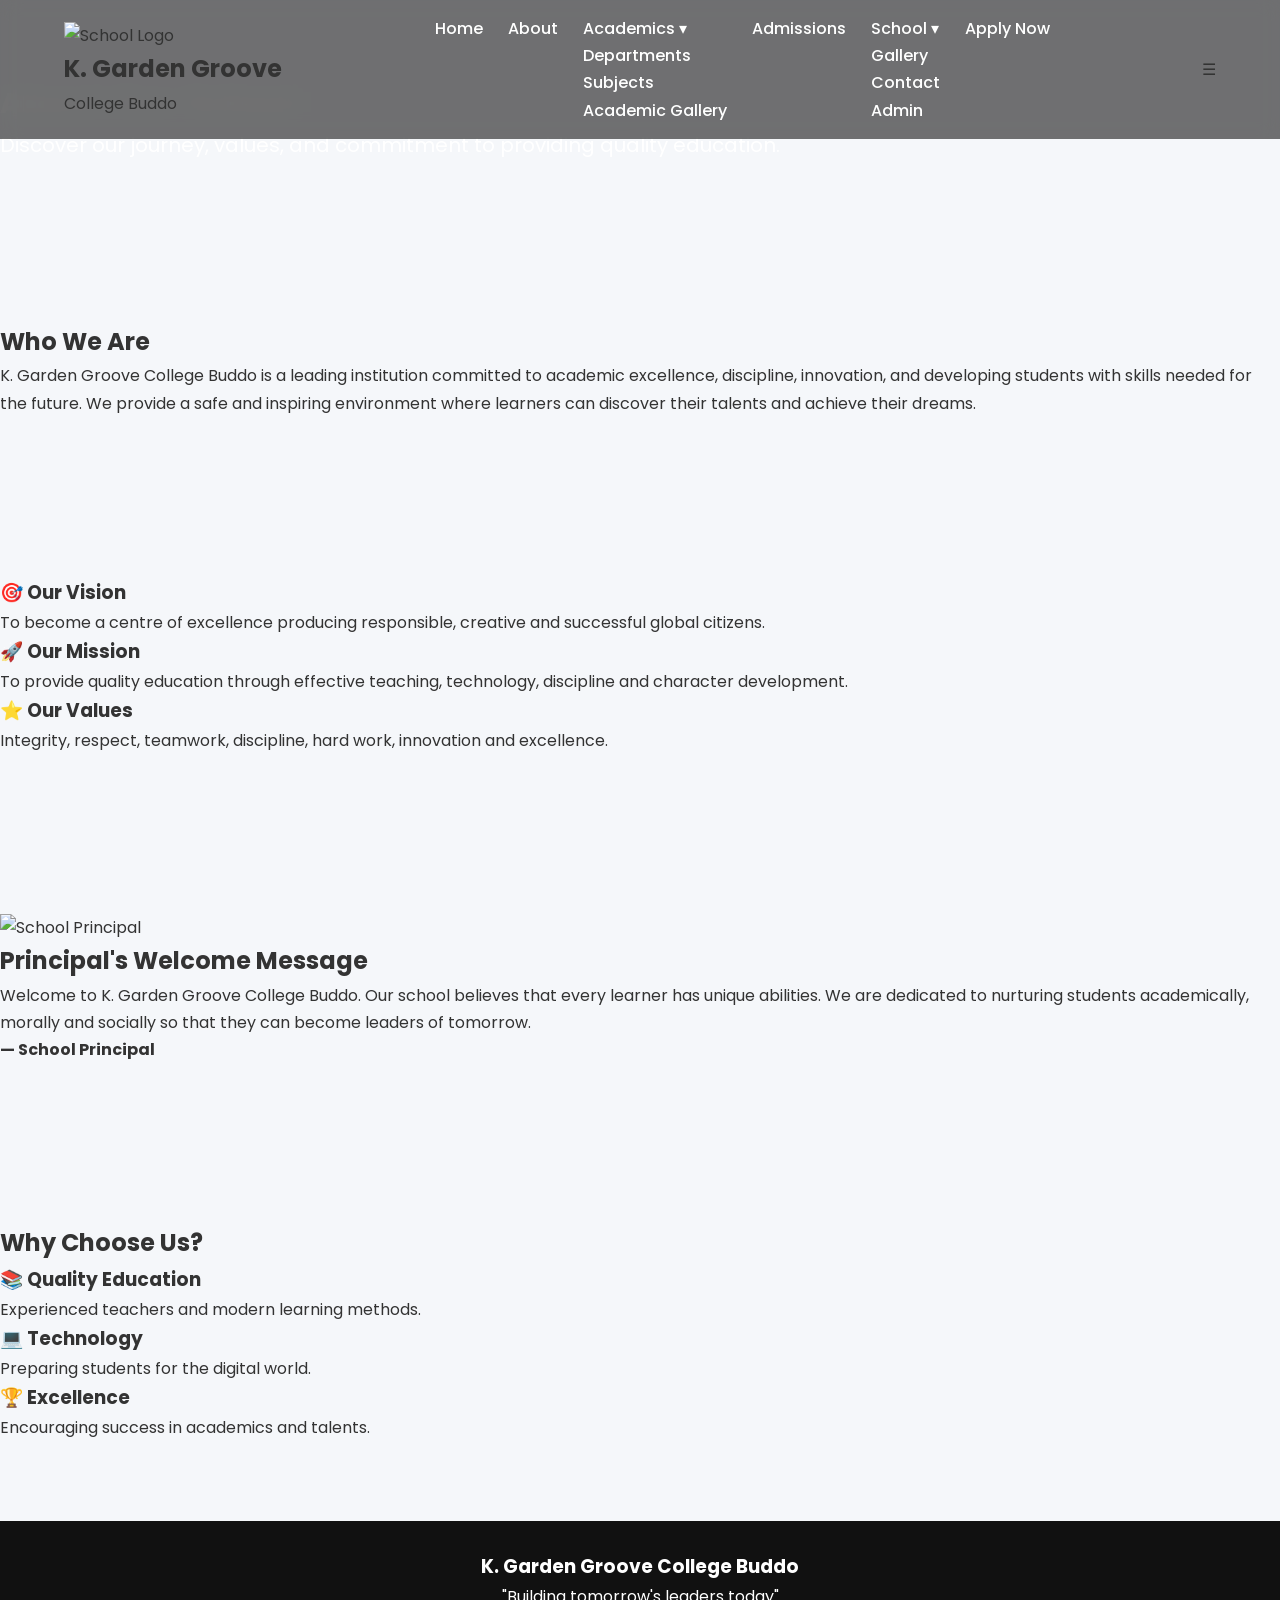
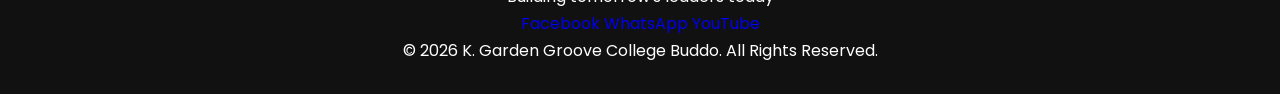
==== about.html @ b130f667 "Add files via upload" ====
<!DOCTYPE html>
<html lang="en">
<head>
<meta charset="UTF-8">
<meta name="viewport" content="width=device-width, initial-scale=1.0">

<title>About Us | K. Garden Groove College Buddo</title>

<link rel="stylesheet" href="style.css">

<link href="https://fonts.googleapis.com/css2?family=Poppins:wght@300;400;500;600;700&display=swap" rel="stylesheet">

</head>

<body>

<!-- MODERN NAVIGATION -->

<header class="header">

<nav class="navbar">


<!-- LOGO -->

<div class="brand">

<img src="images/logo.png" alt="School Logo">

<div>
<h2>K. Garden Groove</h2>
<span>College Buddo</span>
</div>

</div>





<!-- MENU -->

<ul class="nav-links" id="navLinks">


<li>
<a href="index.html">
Home
</a>
</li>


<li>
<a href="about.html">
About
</a>
</li>



<li class="dropdown">

<a href="#">
Academics ▾
</a>


<ul class="dropdown-menu">

<li>
<a href="academics.html">
Departments
</a>
</li>


<li>
<a href="academics.html">
Subjects
</a>
</li>


<li>
<a href="gallery.html">
Academic Gallery
</a>
</li>


</ul>


</li>





<li>
<a href="admissions.html">
Admissions
</a>
</li>




<li class="dropdown">


<a href="#">
School ▾
</a>


<ul class="dropdown-menu">


<li>
<a href="gallery.html">
Gallery
</a>
</li>


<li>
<a href="contact.html">
Contact
</a>
</li>


<li>
<a href="admin-login.html">
Admin
</a>
</li>


</ul>


</li>



<li>

<a 
href="contact.html"
class="apply-btn">

Apply Now

</a>

</li>


</ul>





<!-- MOBILE BUTTON -->

<div class="menu-toggle" id="menuToggle">

☰

</div>



</nav>


</header></header>


<!-- HERO SECTION -->

<section class="about-hero">

<div class="hero-content">

<h1>About Our School</h1>

<p>
Discover our journey, values, and commitment to providing quality education.
</p>

</div>

</section>



<!-- SCHOOL INTRODUCTION -->

<section class="about-section">

<h2>Who We Are</h2>

<p>
K. Garden Groove College Buddo is a leading institution committed to academic excellence,
discipline, innovation, and developing students with skills needed for the future.
We provide a safe and inspiring environment where learners can discover their talents
and achieve their dreams.
</p>

</section>



<!-- VISION MISSION VALUES -->

<section class="cards-container">


<div class="info-card">

<h3>🎯 Our Vision</h3>

<p>
To become a centre of excellence producing responsible,
creative and successful global citizens.
</p>

</div>



<div class="info-card">

<h3>🚀 Our Mission</h3>

<p>
To provide quality education through effective teaching,
technology, discipline and character development.
</p>

</div>



<div class="info-card">

<h3>⭐ Our Values</h3>

<p>
Integrity, respect, teamwork, discipline, hard work,
innovation and excellence.
</p>

</div>


</section>




<!-- PRINCIPAL MESSAGE -->

<section class="principal">

<div class="principal-image">

<img src="images/principal.jpg" alt="School Principal">

</div>


<div class="principal-text">

<h2>Principal's Welcome Message</h2>


<p>
Welcome to K. Garden Groove College Buddo. 
Our school believes that every learner has unique abilities.
We are dedicated to nurturing students academically,
morally and socially so that they can become leaders of tomorrow.
</p>


<h4>
— School Principal
</h4>


</div>


</section>




<!-- WHY CHOOSE US -->

<section class="why-us">

<h2>Why Choose Us?</h2>


<div class="features">


<div>
<h3>📚 Quality Education</h3>
<p>Experienced teachers and modern learning methods.</p>
</div>


<div>
<h3>💻 Technology</h3>
<p>Preparing students for the digital world.</p>
</div>


<div>
<h3>🏆 Excellence</h3>
<p>Encouraging success in academics and talents.</p>
</div>


</div>

</section>



<!-- FOOTER -->

<footer>

<h3>K. Garden Groove College Buddo</h3>

<p>
"Building tomorrow's leaders today"
</p>


<div class="social">

<a href="#">Facebook</a>
<a href="#">WhatsApp</a>
<a href="#">YouTube</a>

</div>


<p>
© 2026 K. Garden Groove College Buddo. All Rights Reserved.
</p>


</footer>




<script>

const menuBtn=document.getElementById("menuBtn");

const nav=document.querySelector(".nav-links");


menuBtn.onclick=function(){

nav.classList.toggle("show");

}

</script>


</body>
</html>
---- style.css ----
/*==========================
    GOOGLE FONT
==========================*/
@import url('https://fonts.googleapis.com/css2?family=Poppins:wght@300;400;500;600;700;800&display=swap');

/*==========================
    RESET
==========================*/
*{
    margin:0;
    padding:0;
    box-sizing:border-box;
    font-family:'Poppins',sans-serif;
    scroll-behavior:smooth;
}

body{
    background:#f5f7fa;
    color:#333;
    line-height:1.7;
}

img{
    width:100%;
    display:block;
}

a{
    text-decoration:none;
}

ul{
    list-style:none;
}

.container{
    width:90%;
    max-width:1200px;
    margin:auto;
}

section{
    padding:80px 0;
}

.section-title{
    text-align:center;
    color:#0B7A3D;
    font-size:2.3rem;
    margin-bottom:50px;
}

/*==========================
    HEADER
==========================*/

header{
    position:fixed;
    width:100%;
    top:0;
    left:0;
    z-index:1000;
    background:rgba(0,0,0,.55);
    backdrop-filter:blur(10px);
}

.navbar{
    display:flex;
    justify-content:space-between;
    align-items:center;
    padding:15px 5%;
}

.logo{
    display:flex;
    align-items:center;
    gap:12px;
}

.logo img{
    width:60px;
    height:60px;
    border-radius:50%;
    object-fit:cover;
}

.logo h2{
    color:#fff;
    font-size:20px;
}

.nav-links{
    display:flex;
    gap:25px;
}

.nav-links a{
    color:#fff;
    font-weight:500;
    transition:.3s;
}

.nav-links a:hover{
    color:#F4C430;
}

.menu-btn{
    display:none;
    color:#fff;
    font-size:28px;
    cursor:pointer;
}

/*==========================
    HERO
==========================*/

.hero{
    height:100vh;
    background:url("../images/hero.jpg") center/cover;
    position:relative;
    display:flex;
    justify-content:center;
    align-items:center;
    text-align:center;
}

.overlay{
    position:absolute;
    inset:0;
    background:rgba(0,0,0,.55);
}

.hero-content{
    position:relative;
    color:#fff;
    z-index:5;
    animation:fadeUp 1s ease;
}

.hero-content h1{
    font-size:28px;
    letter-spacing:3px;
}

.hero-content h2{
    font-size:60px;
    margin:15px 0;
}

.hero-content p{
    font-size:20px;
}

.motto{
    color:#F4C430;
    font-weight:600;
    margin:15px 0 35px;
}

.btn{
    display:inline-block;
    background:#0B7A3D;
    color:#fff;
    padding:14px 35px;
    border-radius:40px;
    transition:.4s;
}

.btn:hover{
    background:#F4C430;
    color:#000;
    transform:translateY(-5px);
}

/*==========================
    ABOUT
==========================*/

.about-content{
    display:grid;
    grid-template-columns:1fr 1fr;
    gap:50px;
    align-items:center;
}

.about-image img{
    border-radius:15px;
    box-shadow:0 15px 35px rgba(0,0,0,.2);
}

.about-text h3{
    color:#0B7A3D;
    font-size:32px;
    margin-bottom:20px;
}

.about-text p{
    margin-bottom:20px;
}

/*==========================
    WHY US
==========================*/

.cards{
    display:grid;
    grid-template-columns:repeat(auto-fit,minmax(250px,1fr));
    gap:30px;
}

.card{
    background:#fff;
    text-align:center;
    padding:35px;
    border-radius:15px;
    transition:.4s;
    box-shadow:0 8px 20px rgba(0,0,0,.08);
}

.card:hover{
    transform:translateY(-10px);
}

.card i{
    font-size:45px;
    color:#0B7A3D;
    margin-bottom:20px;
}

.card h3{
    margin-bottom:15px;
}

/*==========================
    STATS
==========================*/

.stats{
    background:#0B7A3D;
}

.stats .container{
    display:grid;
    grid-template-columns:repeat(auto-fit,minmax(180px,1fr));
    gap:20px;
    text-align:center;
}

.stat{
    color:#fff;
}

.counter{
    font-size:50px;
    color:#F4C430;
}

/*==========================
    FACILITIES
==========================*/

.facility-grid{
    display:grid;
    grid-template-columns:repeat(auto-fit,minmax(220px,1fr));
    gap:25px;
}

.facility{
    background:#fff;
    padding:30px;
    text-align:center;
    border-radius:15px;
    box-shadow:0 8px 20px rgba(0,0,0,.08);
    transition:.4s;
}

.facility:hover{
    transform:scale(1.05);
}

.facility i{
    font-size:40px;
    color:#0B7A3D;
    margin-bottom:15px;
}

/*==========================
    GALLERY
==========================*/

.gallery-grid{
    display:grid;
    grid-template-columns:repeat(auto-fit,minmax(280px,1fr));
    gap:20px;
}

.gallery-grid img{
    height:260px;
    object-fit:cover;
    border-radius:15px;
    transition:.4s;
    cursor:pointer;
}

.gallery-grid img:hover{
    transform:scale(1.05);
}

/*==========================
    NEWS
==========================*/

.news-container{
    display:grid;
    grid-template-columns:repeat(auto-fit,minmax(280px,1fr));
    gap:25px;
}

.news-card{
    background:#fff;
    padding:30px;
    border-radius:15px;
    box-shadow:0 8px 20px rgba(0,0,0,.08);
}

.news-card h3{
    color:#0B7A3D;
    margin-bottom:15px;
}

/*==========================
    CONTACT
==========================*/

.contact{
    background:#0B7A3D;
    color:#fff;
    text-align:center;
}

.contact h2{
    color:#F4C430;
    margin-bottom:25px;
}

.contact p{
    margin:8px 0;
}

/*==========================
    FOOTER
==========================*/

footer{
    background:#111;
    color:#fff;
    text-align:center;
    padding:30px 20px;
}

/*==========================
    ANIMATIONS
==========================*/

@keyframes fadeUp{

    from{
        opacity:0;
        transform:translateY(50px);
    }

    to{
        opacity:1;
        transform:translateY(0);
    }

}

/*==========================
    RESPONSIVE
==========================*/

@media(max-width:992px){

.hero-content h2{
    font-size:42px;
}

.about-content{
    grid-template-columns:1fr;
}

}

@media(max-width:768px){

.nav-links{
    position:fixed;
    top:90px;
    right:-100%;
    width:270px;
    height:100vh;
    background:#0B7A3D;
    flex-direction:column;
    padding:40px;
    transition:.4s;
}

.nav-links.active{
    right:0;
}

.menu-btn{
    display:block;
}

.hero-content h2{
    font-size:32px;
}

.hero-content p{
    font-size:17px;
}

.logo h2{
    display:none;
}

.section-title{
    font-size:1.8rem;
}

}
/* NEWS TICKER */


.news-bar{

display:flex;

align-items:center;

gap:15px;

background:#003b7a;

color:white;

padding:10px;

font-weight:500;

}


.news-bar span{

background:#ffcc00;

color:black;

padding:8px 15px;

border-radius:20px;

}



.announcement-card{

background:white;

padding:20px;

margin:15px 0;

border-radius:15px;

box-shadow:0 5px 15px #ddd;

}


.announcement-card button{

background:red;

padding:8px 15px;

}
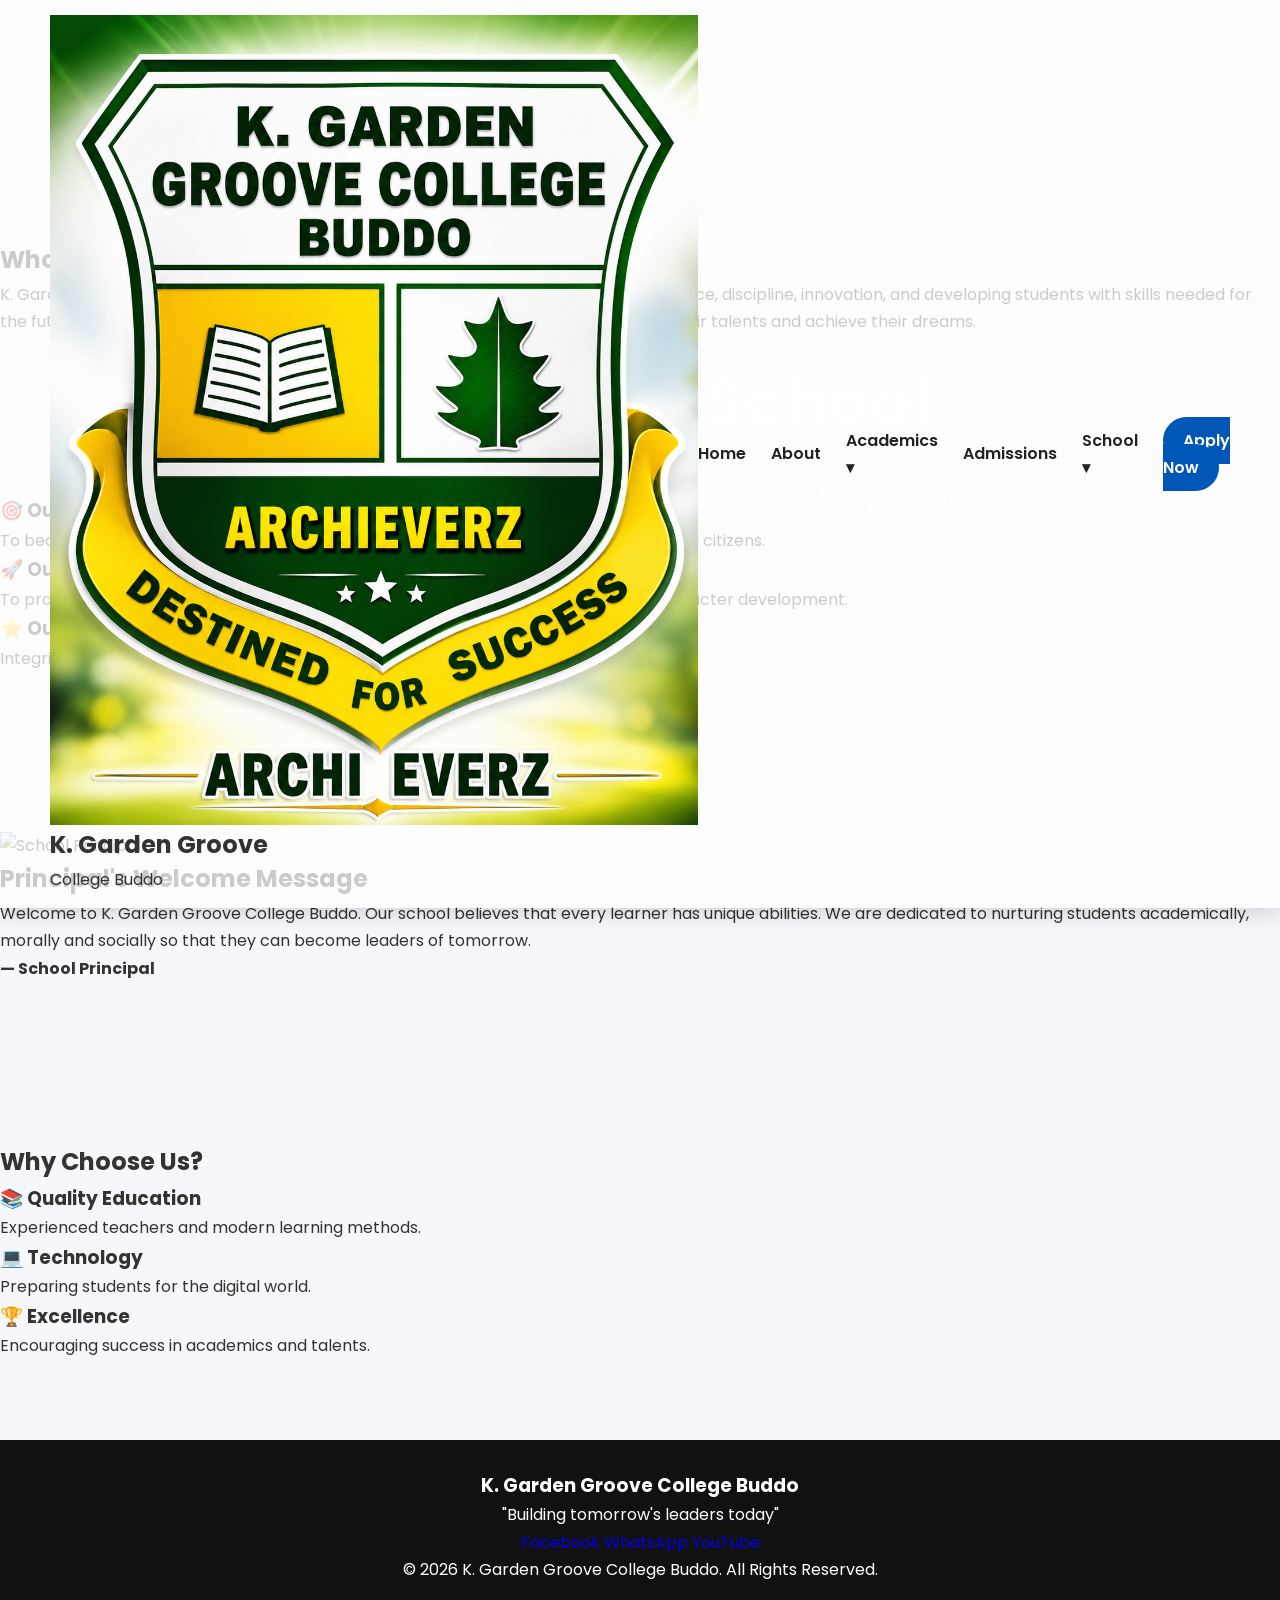
==== commit f21aa6fc: "Update about.html" ====
--- a/about.html
+++ b/about.html
@@ -25,7 +25,7 @@
 
 <div class="brand">
 
-<img src="images/logo.png" alt="School Logo">
+<img src="Badge.jpg" alt="School Logo">
 
 <div>
 <h2>K. Garden Groove</h2>
@@ -381,4 +381,4 @@
 
 
 </body>
-</html>+</html>
--- a/style.css
+++ b/style.css
@@ -64,94 +64,624 @@
     backdrop-filter:blur(10px);
 }
 
+/* NAVBAR */
+
 .navbar{
-    display:flex;
-    justify-content:space-between;
-    align-items:center;
-    padding:15px 5%;
-}
+
+position:fixed;
+top:0;
+left:0;
+width:100%;
+
+display:flex;
+justify-content:space-between;
+align-items:center;
+
+padding:15px 50px;
+
+background:rgba(255,255,255,0.75);
+
+backdrop-filter:blur(15px);
+
+z-index:1000;
+
+box-shadow:0 5px 20px rgba(0,0,0,0.15);
+
+}
+
+
+
+/* LOGO */
+
 
 .logo{
-    display:flex;
-    align-items:center;
-    gap:12px;
-}
+
+display:flex;
+align-items:center;
+gap:12px;
+
+}
+
 
 .logo img{
-    width:60px;
-    height:60px;
-    border-radius:50%;
-    object-fit:cover;
-}
-
-.logo h2{
-    color:#fff;
-    font-size:20px;
-}
+
+width:55px;
+height:55px;
+
+border-radius:50%;
+
+}
+
+
+
+.logo span{
+
+font-size:20px;
+font-weight:800;
+
+color:#004aad;
+
+}
+
+
+
+/* MENU */
+
 
 .nav-links{
-    display:flex;
-    gap:25px;
-}
+
+display:flex;
+
+align-items:center;
+
+gap:25px;
+
+list-style:none;
+
+}
+
+
+
+.nav-links li{
+
+position:relative;
+
+}
+
+
 
 .nav-links a{
-    color:#fff;
-    font-weight:500;
-    transition:.3s;
-}
+
+text-decoration:none;
+
+color:#222;
+
+font-weight:600;
+
+transition:.3s;
+
+}
+
+
 
 .nav-links a:hover{
-    color:#F4C430;
-}
-
-.menu-btn{
-    display:none;
-    color:#fff;
-    font-size:28px;
-    cursor:pointer;
-}
-
+
+color:#004aad;
+
+}
+
+
+
+/* DROPDOWN */
+
+
+.dropdown-menu{
+
+position:absolute;
+
+top:35px;
+
+left:0;
+
+width:210px;
+
+background:white;
+
+border-radius:12px;
+
+padding:15px 0;
+
+list-style:none;
+
+
+opacity:0;
+
+visibility:hidden;
+
+transform:translateY(20px);
+
+transition:.4s;
+
+
+box-shadow:0 15px 30px rgba(0,0,0,.15);
+
+}
+
+
+
+.dropdown-menu li{
+
+padding:10px 20px;
+
+}
+
+
+
+.dropdown:hover .dropdown-menu{
+
+opacity:1;
+
+visibility:visible;
+
+transform:translateY(0);
+
+}
+
+
+
+
+/* APPLY BUTTON */
+
+
+.apply-btn{
+
+background:#004aad;
+
+color:white !important;
+
+padding:12px 25px;
+
+border-radius:30px;
+
+transition:.3s;
+
+}
+
+
+
+.apply-btn:hover{
+
+background:#002b6b;
+
+transform:translateY(-3px);
+
+}
+
+
+
+/* MOBILE MENU */
+
+
+.menu-toggle{
+
+display:none;
+
+cursor:pointer;
+
+}
+
+
+
+.menu-toggle i{
+
+display:block;
+
+width:30px;
+
+height:3px;
+
+background:#004aad;
+
+margin:6px;
+
+}
+
+
+
+
+@media(max-width:900px){
+
+
+.menu-toggle{
+
+display:block;
+
+}
+
+
+
+.nav-links{
+
+position:absolute;
+
+top:80px;
+
+left:0;
+
+width:100%;
+
+background:white;
+
+display:none;
+
+flex-direction:column;
+
+padding:30px;
+
+}
+
+
+
+.nav-links.active{
+
+display:flex;
+
+}
+
+
+
+.dropdown-menu{
+
+position:static;
+
+opacity:1;
+
+visibility:visible;
+
+transform:none;
+
+display:none;
+
+}
+
+
+
+.dropdown:hover .dropdown-menu{
+
+display:block;
+
+}
+
+
+}
+
+
+/* APPLY BUTTON */
+
+.apply-btn{
+
+background:#0057b7;
+color:white !important;
+
+padding:12px 20px !important;
+
+border-radius:30px;
+
+}
+
+
+.apply-btn:hover{
+
+background:#003d80;
+
+}
+
+
+
+/* MOBILE BUTTON */
+
+.menu-toggle{
+
+display:none;
+
+font-size:28px;
+
+cursor:pointer;
+
+}
+
+
+
+
+@media(max-width:768px){
+
+
+.menu-toggle{
+
+display:block;
+
+}
+
+
+.nav-links{
+
+position:absolute;
+
+top:70px;
+left:0;
+
+width:100%;
+
+background:white;
+
+flex-direction:column;
+
+display:none;
+
+padding:20px;
+
+}
+
+
+
+.nav-links.active{
+
+display:flex;
+
+}
+
+
+.dropdown-menu{
+
+position:static;
+
+box-shadow:none;
+
+}
+
+
+}
 /*==========================
     HERO
 ==========================*/
 
+/* HERO */
+
 .hero{
-    height:100vh;
-    background:url("../images/hero.jpg") center/cover;
-    position:relative;
-    display:flex;
-    justify-content:center;
-    align-items:center;
-    text-align:center;
-}
-
-.overlay{
-    position:absolute;
-    inset:0;
-    background:rgba(0,0,0,.55);
-}
+
+position:relative;
+
+width:100%;
+
+height:100vh;
+
+overflow:hidden;
+
+}
+
+
+
+.slide{
+
+position:absolute;
+
+width:100%;
+
+height:100%;
+
+opacity:0;
+
+transition:opacity 1.5s ease;
+
+}
+
+
+
+.slide.active{
+
+opacity:1;
+
+z-index:1;
+
+}
+
+
+
+.slide img{
+
+width:100%;
+
+height:100%;
+
+object-fit:cover;
+
+animation:zoom 10s linear infinite;
+
+}
+
+
+
+@keyframes zoom{
+
+0%{
+
+transform:scale(1);
+
+}
+
+100%{
+
+transform:scale(1.1);
+
+}
+
+}
+
+
+
+/* DARK OVERLAY */
+
+.hero-overlay{
+
+position:absolute;
+
+top:0;
+
+left:0;
+
+width:100%;
+
+height:100%;
+
+background:rgba(0,0,0,.45);
+
+z-index:2;
+
+}
+
+
+
+/* CONTENT */
 
 .hero-content{
-    position:relative;
-    color:#fff;
-    z-index:5;
-    animation:fadeUp 1s ease;
-}
+
+position:absolute;
+
+top:50%;
+
+left:50%;
+
+transform:translate(-50%,-50%);
+
+text-align:center;
+
+color:white;
+
+z-index:3;
+
+width:90%;
+
+}
+
+
 
 .hero-content h1{
-    font-size:28px;
-    letter-spacing:3px;
-}
-
-.hero-content h2{
-    font-size:60px;
-    margin:15px 0;
-}
+
+font-size:65px;
+
+margin-bottom:20px;
+
+animation:fadeDown 1s;
+
+}
+
+
 
 .hero-content p{
-    font-size:20px;
-}
-
+
+font-size:24px;
+
+margin-bottom:35px;
+
+animation:fadeUp 1.2s;
+
+}
+
+
+
+.hero-btn{
+
+display:inline-block;
+
+padding:15px 40px;
+
+background:#0d6efd;
+
+color:white;
+
+text-decoration:none;
+
+border-radius:40px;
+
+font-size:18px;
+
+font-weight:bold;
+
+transition:.3s;
+
+}
+
+
+
+.hero-btn:hover{
+
+background:#004aad;
+
+transform:translateY(-4px);
+
+}
+
+
+
+@keyframes fadeDown{
+
+from{
+
+opacity:0;
+
+transform:translate(-50%,-70%);
+
+}
+
+to{
+
+opacity:1;
+
+transform:translate(-50%,-50%);
+
+}
+
+}
+
+
+
+@keyframes fadeUp{
+
+from{
+
+opacity:0;
+
+transform:translate(-50%,-30%);
+
+}
+
+to{
+
+opacity:1;
+
+transform:translate(-50%,-50%);
+
+}
+
+}
+
+
+
+@media(max-width:768px){
+
+.hero-content h1{
+
+font-size:38px;
+
+}
+
+.hero-content p{
+
+font-size:18px;
+
+}
+
+}
 .motto{
     color:#F4C430;
     font-weight:600;
@@ -489,4 +1019,4 @@
 
 padding:8px 15px;
 
-}+}
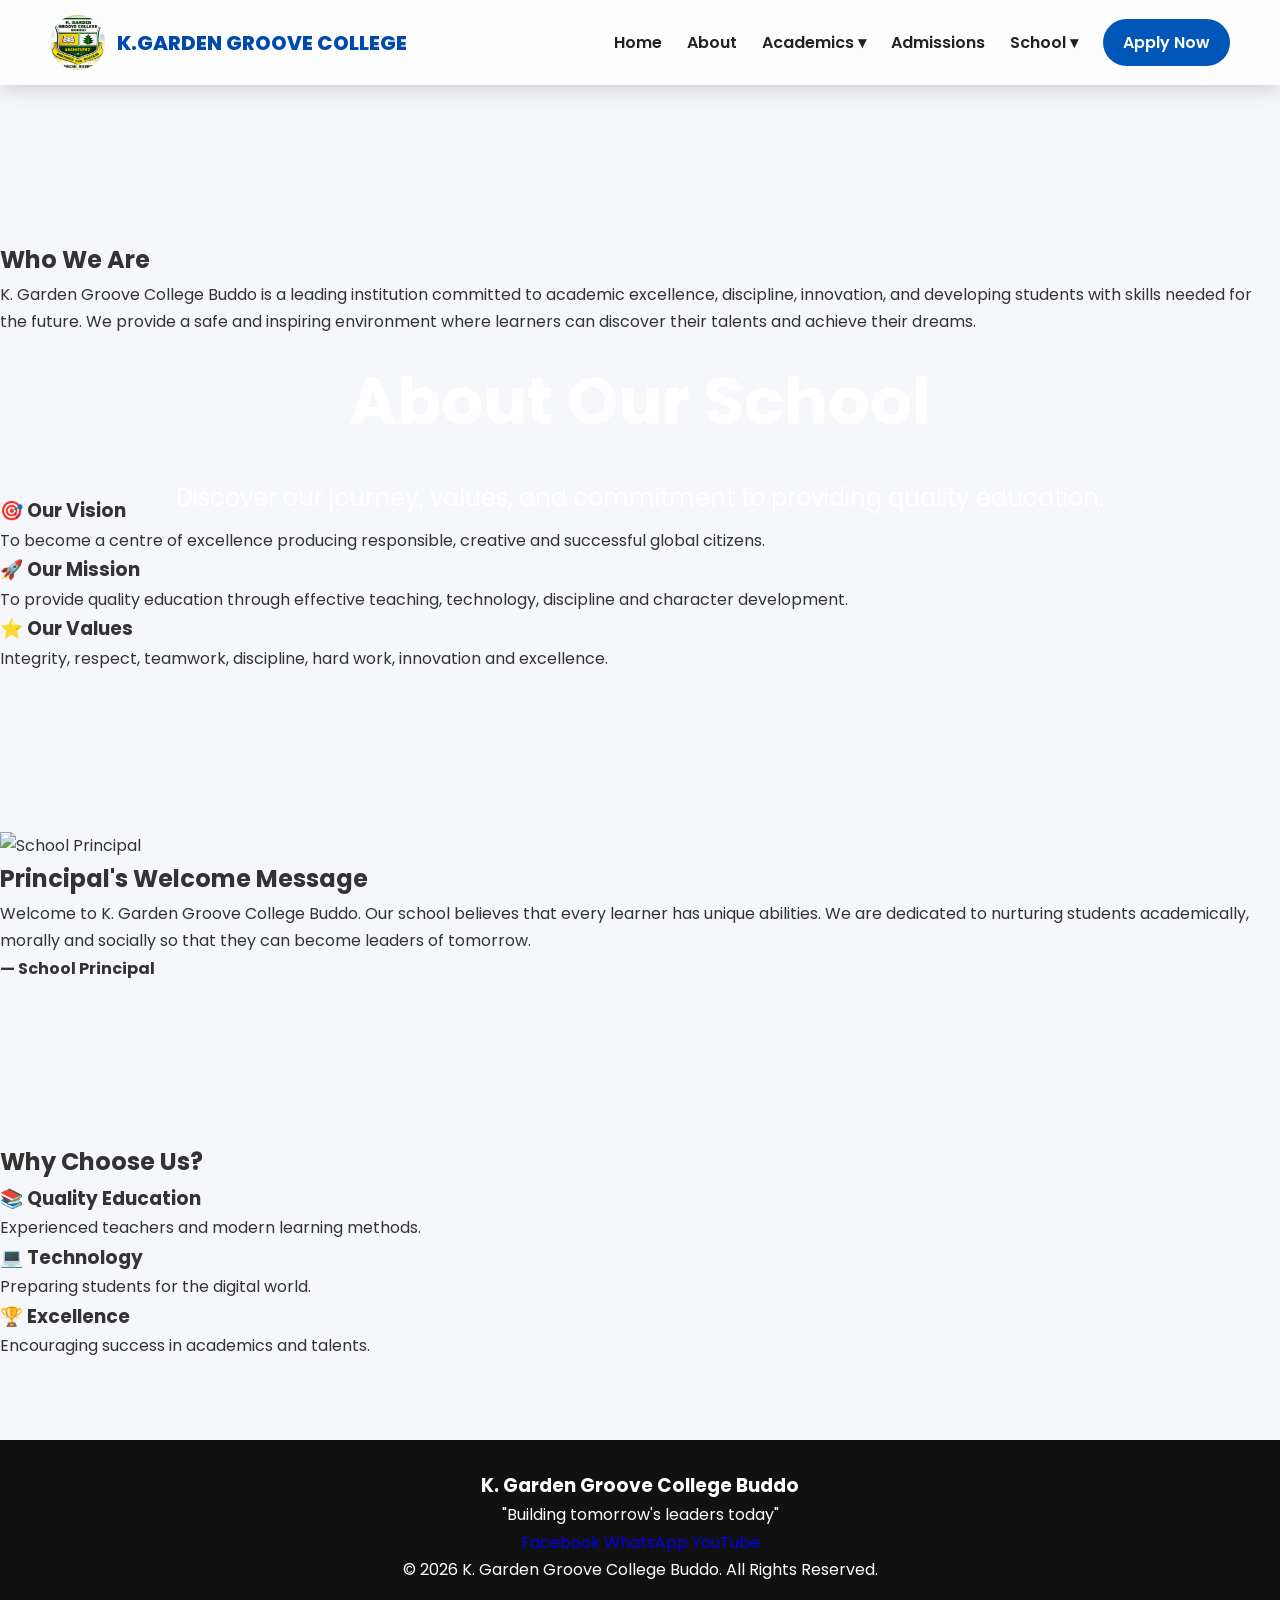
==== commit 475ac145: "Update about.html" ====
--- a/about.html
+++ b/about.html
@@ -20,165 +20,56 @@
 
 <nav class="navbar">
 
-
 <!-- LOGO -->
-
-<div class="brand">
-
-<img src="Badge.jpg" alt="School Logo">
-
-<div>
-<h2>K. Garden Groove</h2>
-<span>College Buddo</span>
-</div>
-
-</div>
-
-
-
-
+ <div class="logo">
+        <img src="Badge.jpg" alt="School Logo">
+        <span>K.GARDEN GROOVE COLLEGE</span>
+    </div>
+</div>
 
 <!-- MENU -->
-
 <ul class="nav-links" id="navLinks">
 
-
-<li>
-<a href="index.html">
-Home
-</a>
-</li>
-
-
-<li>
-<a href="about.html">
-About
-</a>
-</li>
-
-
-
-<li class="dropdown">
-
-<a href="#">
-Academics ▾
-</a>
-
-
-<ul class="dropdown-menu">
-
-<li>
-<a href="academics.html">
-Departments
-</a>
-</li>
-
-
-<li>
-<a href="academics.html">
-Subjects
-</a>
-</li>
-
-
-<li>
-<a href="gallery.html">
-Academic Gallery
-</a>
-</li>
-
+    <li><a href="index.html">Home</a></li>
+
+    <li><a href="about.html">About</a></li>
+
+    <li class="dropdown">
+        <a href="#">Academics ▾</a>
+
+        <ul class="dropdown-menu">
+            <li><a href="academics.html">Departments</a></li>
+            <li><a href="academics.html">Subjects</a></li>
+            <li><a href="gallery.html">Academic Gallery</a></li>
+        </ul>
+    </li>
+
+    <li><a href="admissions.html">Admissions</a></li>
+
+    <li class="dropdown">
+        <a href="#">School ▾</a>
+
+        <ul class="dropdown-menu">
+            <li><a href="gallery.html">Gallery</a></li>
+            <li><a href="contact.html">Contact</a></li>
+            <li><a href="admin-login.html">Admin</a></li>
+        </ul>
+    </li>
+
+    <li>
+        <a href="contact.html" class="apply-btn">Apply Now</a>
+    </li>
 
 </ul>
 
-
-</li>
-
-
-
-
-
-<li>
-<a href="admissions.html">
-Admissions
-</a>
-</li>
-
-
-
-
-<li class="dropdown">
-
-
-<a href="#">
-School ▾
-</a>
-
-
-<ul class="dropdown-menu">
-
-
-<li>
-<a href="gallery.html">
-Gallery
-</a>
-</li>
-
-
-<li>
-<a href="contact.html">
-Contact
-</a>
-</li>
-
-
-<li>
-<a href="admin-login.html">
-Admin
-</a>
-</li>
-
-
-</ul>
-
-
-</li>
-
-
-
-<li>
-
-<a 
-href="contact.html"
-class="apply-btn">
-
-Apply Now
-
-</a>
-
-</li>
-
-
-</ul>
-
-
-
-
-
 <!-- MOBILE BUTTON -->
-
 <div class="menu-toggle" id="menuToggle">
-
-☰
-
-</div>
-
-
+    ☰
+</div>
 
 </nav>
 
-
-</header></header>
-
+</header>
 
 <!-- HERO SECTION -->
 
@@ -195,8 +86,6 @@
 </div>
 
 </section>
-
-
 
 <!-- SCHOOL INTRODUCTION -->
 
@@ -213,92 +102,60 @@
 
 </section>
 
-
-
 <!-- VISION MISSION VALUES -->
 
 <section class="cards-container">
 
-
 <div class="info-card">
-
 <h3>🎯 Our Vision</h3>
-
 <p>
 To become a centre of excellence producing responsible,
 creative and successful global citizens.
 </p>
-
-</div>
-
-
+</div>
 
 <div class="info-card">
-
 <h3>🚀 Our Mission</h3>
-
 <p>
 To provide quality education through effective teaching,
 technology, discipline and character development.
 </p>
-
-</div>
-
-
+</div>
 
 <div class="info-card">
-
 <h3>⭐ Our Values</h3>
-
 <p>
 Integrity, respect, teamwork, discipline, hard work,
 innovation and excellence.
 </p>
-
-</div>
-
-
-</section>
-
-
-
+</div>
+
+</section>
 
 <!-- PRINCIPAL MESSAGE -->
 
 <section class="principal">
 
 <div class="principal-image">
-
 <img src="images/principal.jpg" alt="School Principal">
-
-</div>
-
+</div>
 
 <div class="principal-text">
 
 <h2>Principal's Welcome Message</h2>
 
-
-<p>
-Welcome to K. Garden Groove College Buddo. 
+<p>
+Welcome to K. Garden Groove College Buddo.
 Our school believes that every learner has unique abilities.
 We are dedicated to nurturing students academically,
 morally and socially so that they can become leaders of tomorrow.
 </p>
 
-
-<h4>
-— School Principal
-</h4>
-
-
-</div>
-
-
-</section>
-
-
-
+<h4>— School Principal</h4>
+
+</div>
+
+</section>
 
 <!-- WHY CHOOSE US -->
 
@@ -306,33 +163,26 @@
 
 <h2>Why Choose Us?</h2>
 
-
 <div class="features">
-
 
 <div>
 <h3>📚 Quality Education</h3>
 <p>Experienced teachers and modern learning methods.</p>
 </div>
 
-
 <div>
 <h3>💻 Technology</h3>
 <p>Preparing students for the digital world.</p>
 </div>
 
-
 <div>
 <h3>🏆 Excellence</h3>
 <p>Encouraging success in academics and talents.</p>
 </div>
 
-
-</div>
-
-</section>
-
-
+</div>
+
+</section>
 
 <!-- FOOTER -->
 
@@ -340,45 +190,28 @@
 
 <h3>K. Garden Groove College Buddo</h3>
 
-<p>
-"Building tomorrow's leaders today"
-</p>
-
+<p>"Building tomorrow's leaders today"</p>
 
 <div class="social">
-
 <a href="#">Facebook</a>
 <a href="#">WhatsApp</a>
 <a href="#">YouTube</a>
-
-</div>
-
-
-<p>
-© 2026 K. Garden Groove College Buddo. All Rights Reserved.
-</p>
-
+</div>
+
+<p>© 2026 K. Garden Groove College Buddo. All Rights Reserved.</p>
 
 </footer>
 
-
-
-
 <script>
-
-const menuBtn=document.getElementById("menuBtn");
-
-const nav=document.querySelector(".nav-links");
-
-
-menuBtn.onclick=function(){
-
-nav.classList.toggle("show");
-
+const menuBtn = document.getElementById("menuToggle");
+const nav = document.getElementById("navLinks");
+
+if (menuBtn && nav) {
+    menuBtn.addEventListener("click", function () {
+        nav.classList.toggle("show");
+    });
 }
-
 </script>
-
 
 </body>
 </html>
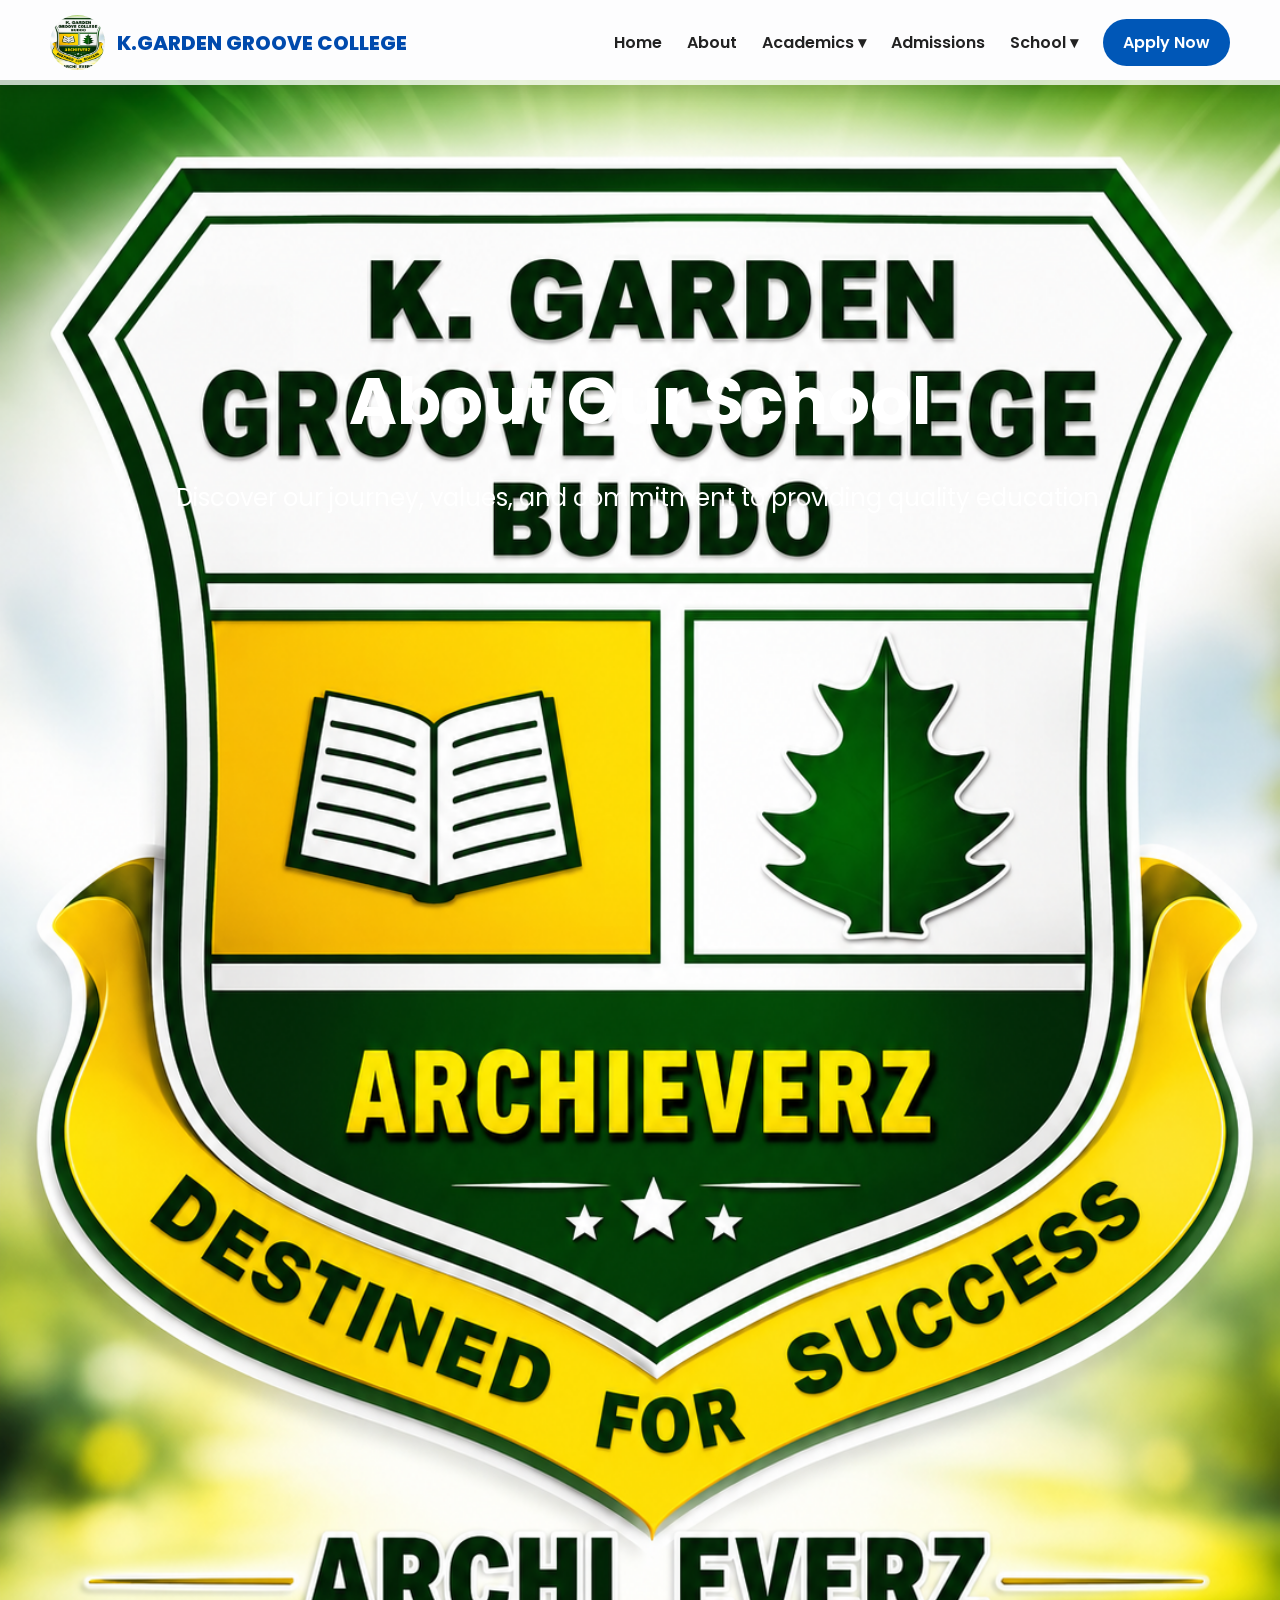
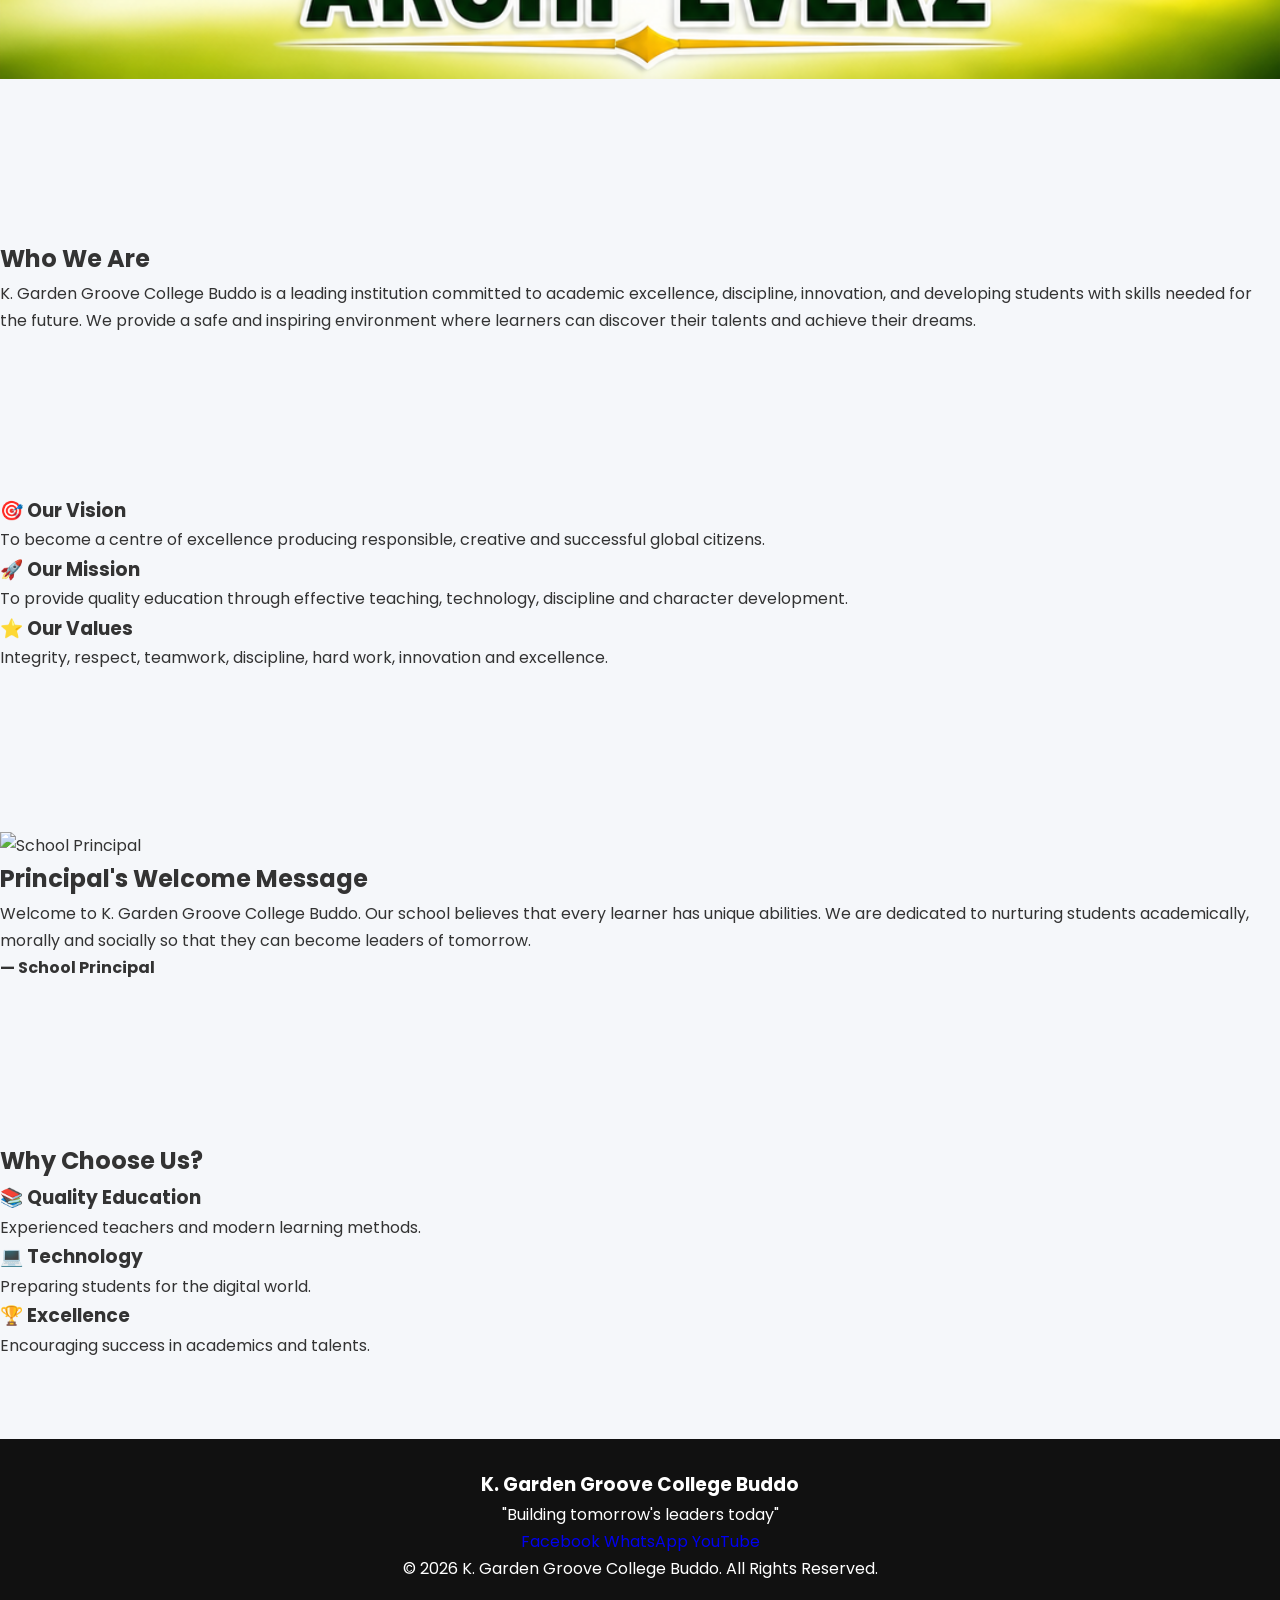
==== commit 33a9d09d: "Update about.html" ====
--- a/about.html
+++ b/about.html
@@ -74,7 +74,7 @@
 <!-- HERO SECTION -->
 
 <section class="about-hero">
-
+    <img src="Badge.jpg" class="hero-image">
 <div class="hero-content">
 
 <h1>About Our School</h1>
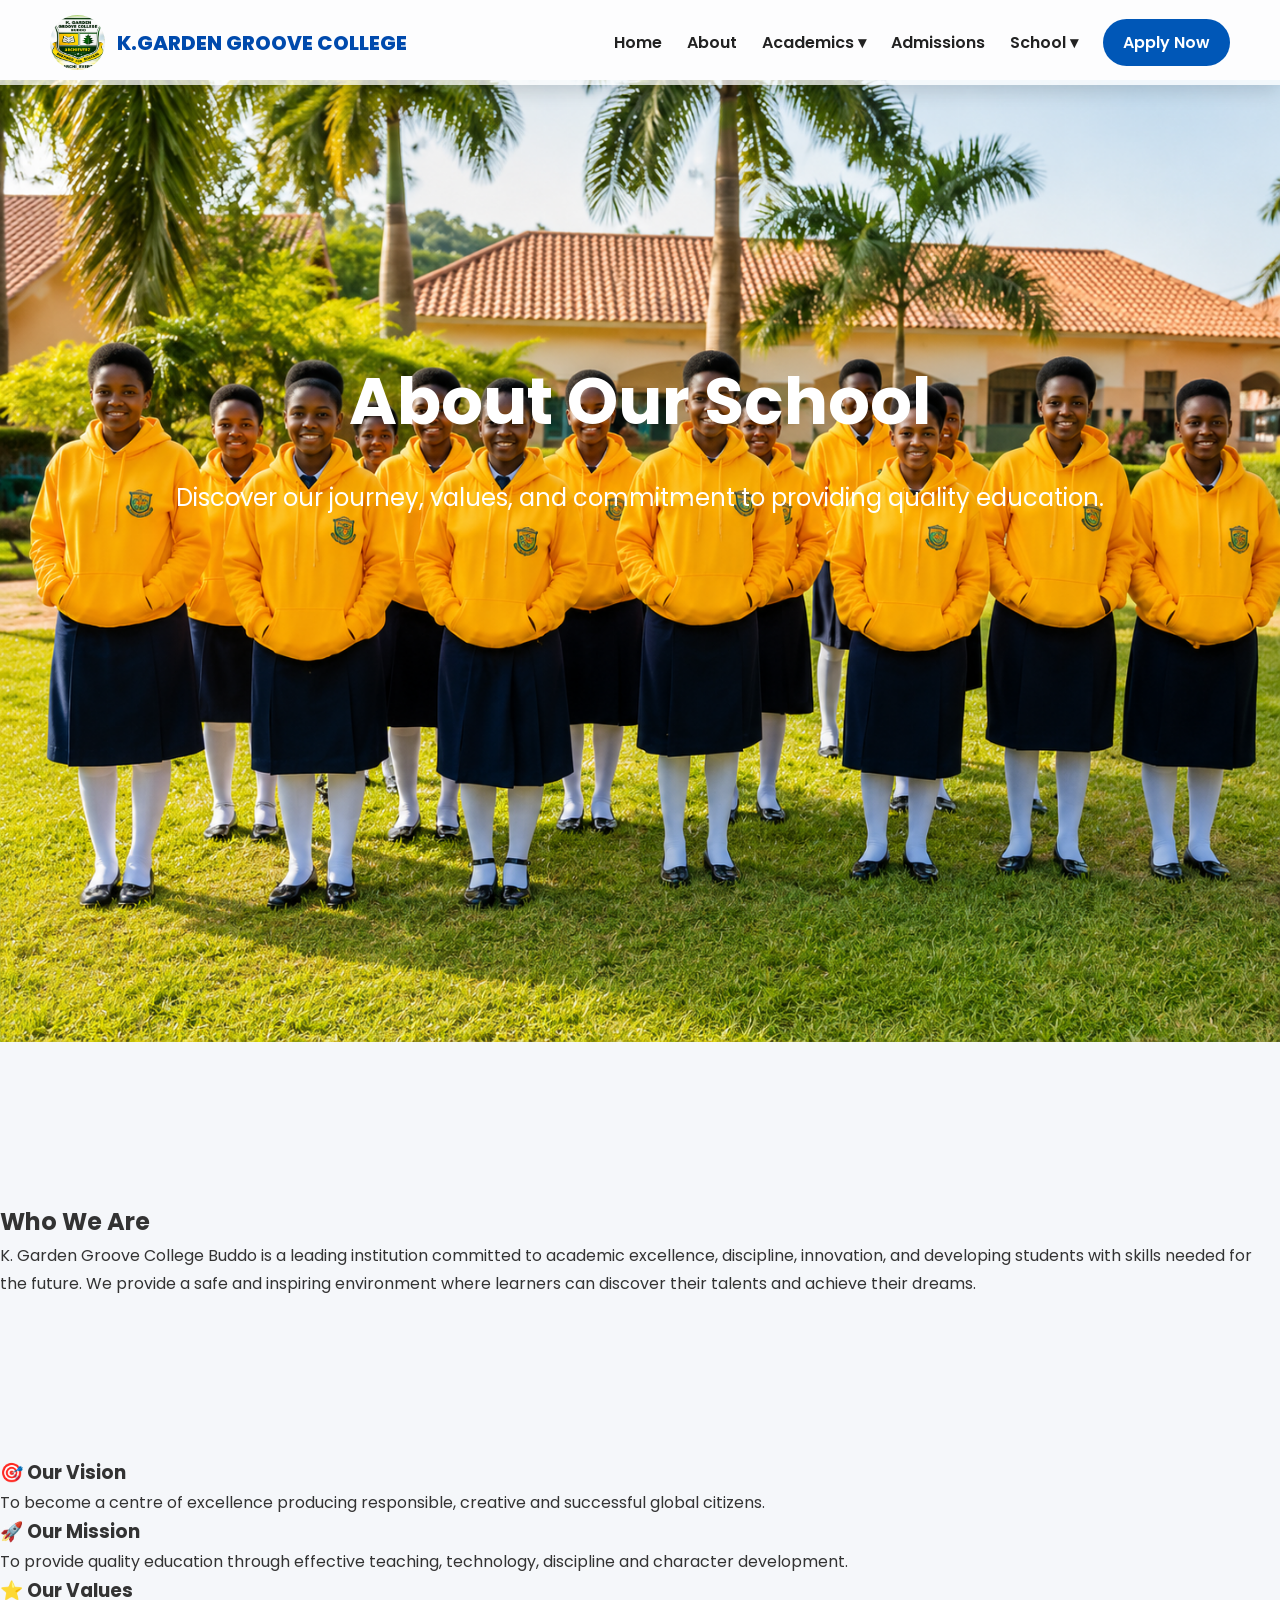
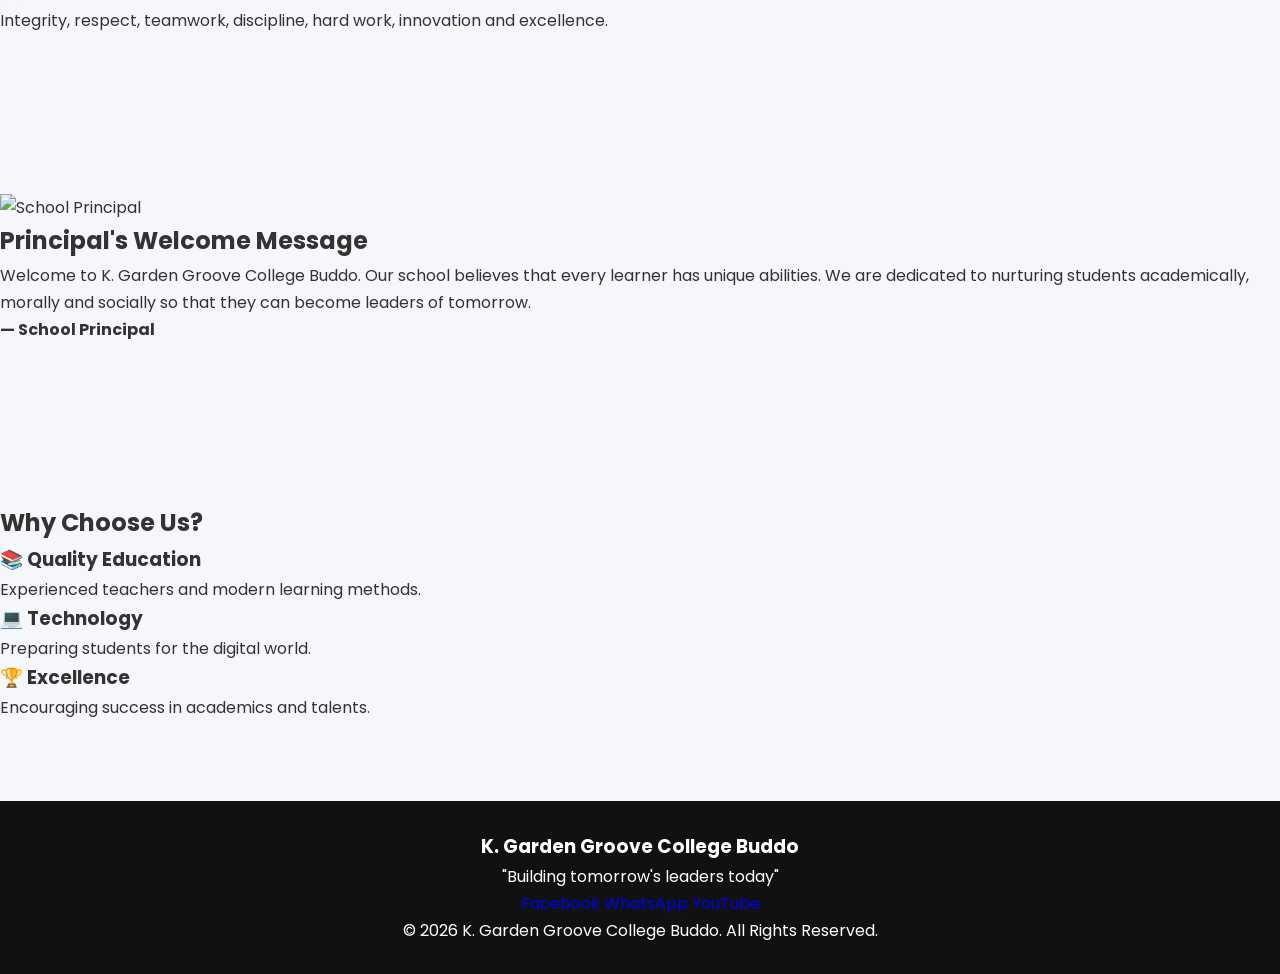
==== commit 4a62a23a: "Update about.html" ====
--- a/about.html
+++ b/about.html
@@ -74,7 +74,7 @@
 <!-- HERO SECTION -->
 
 <section class="about-hero">
-    <img src="Badge.jpg" class="hero-image">
+    <img src="ChatGPT Image Jul 20, 2026, 01_05_11 PM.png" class="hero-image">
 <div class="hero-content">
 
 <h1>About Our School</h1>
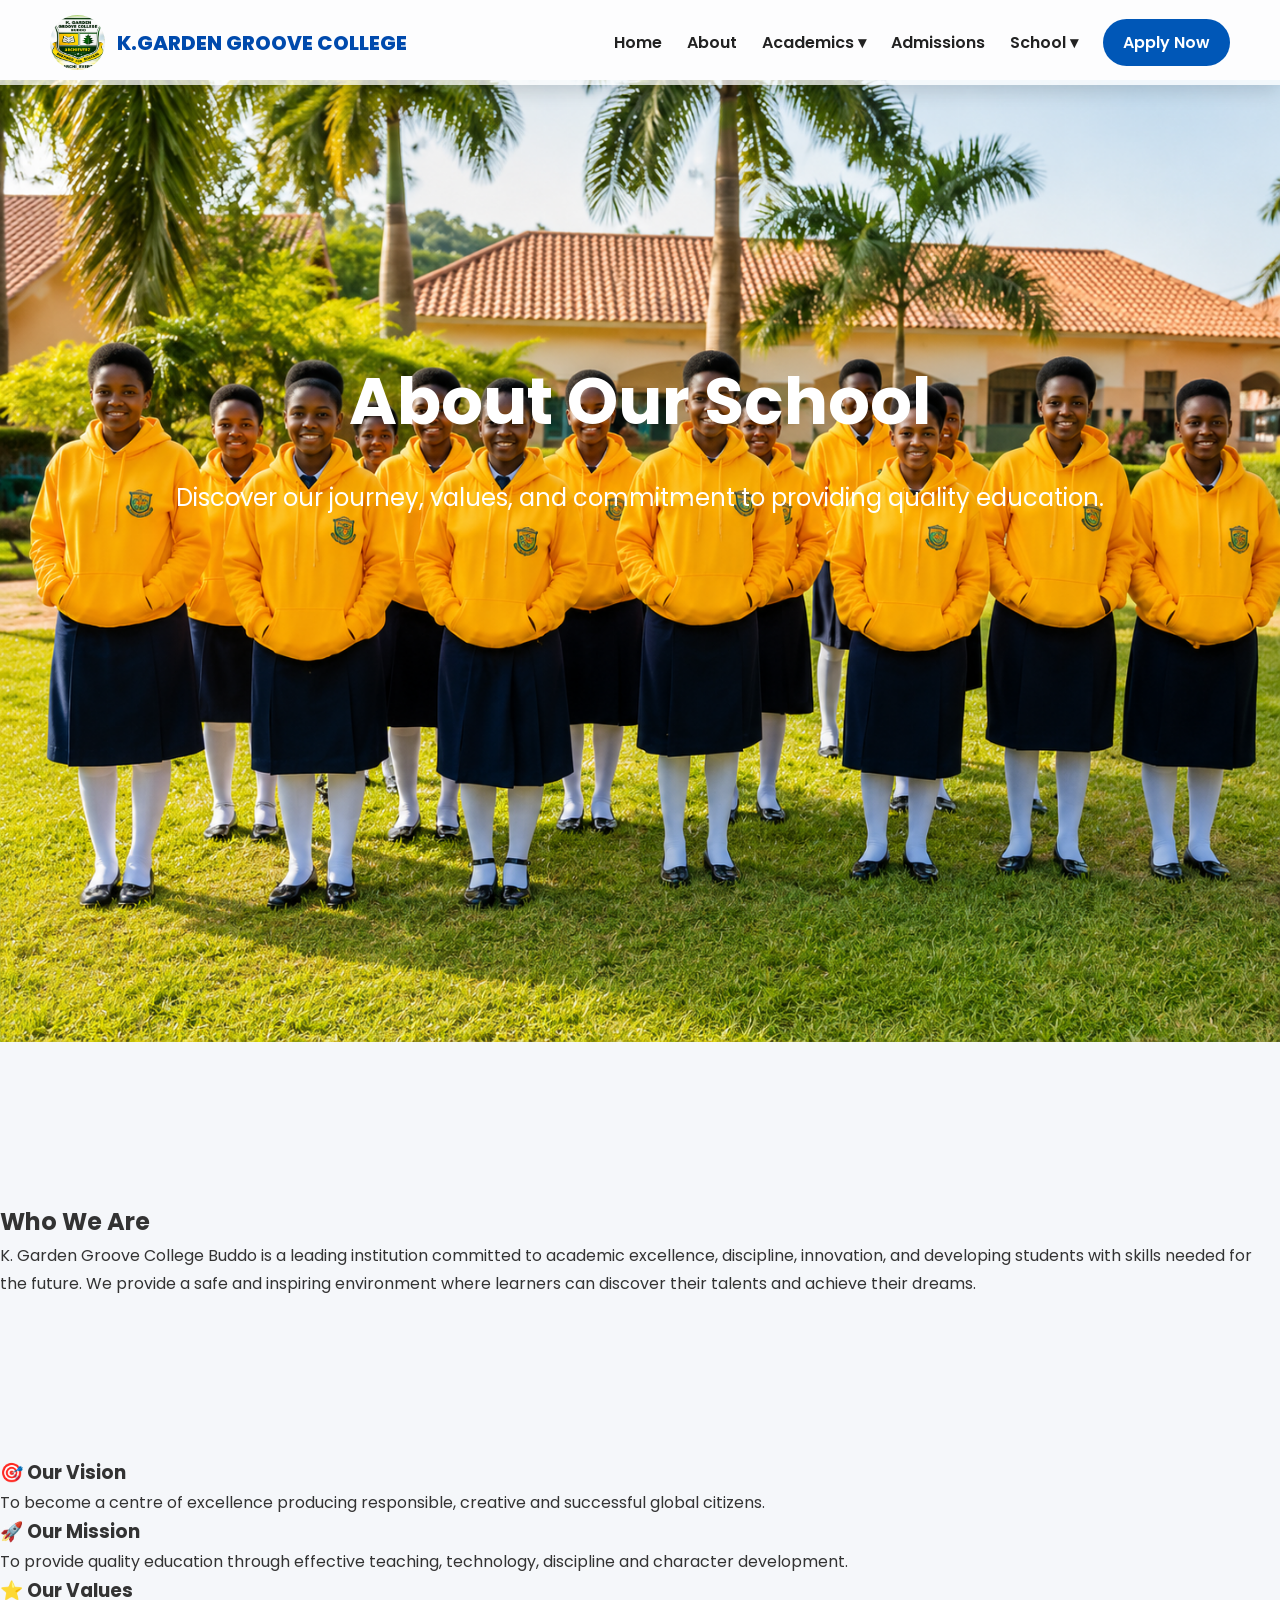
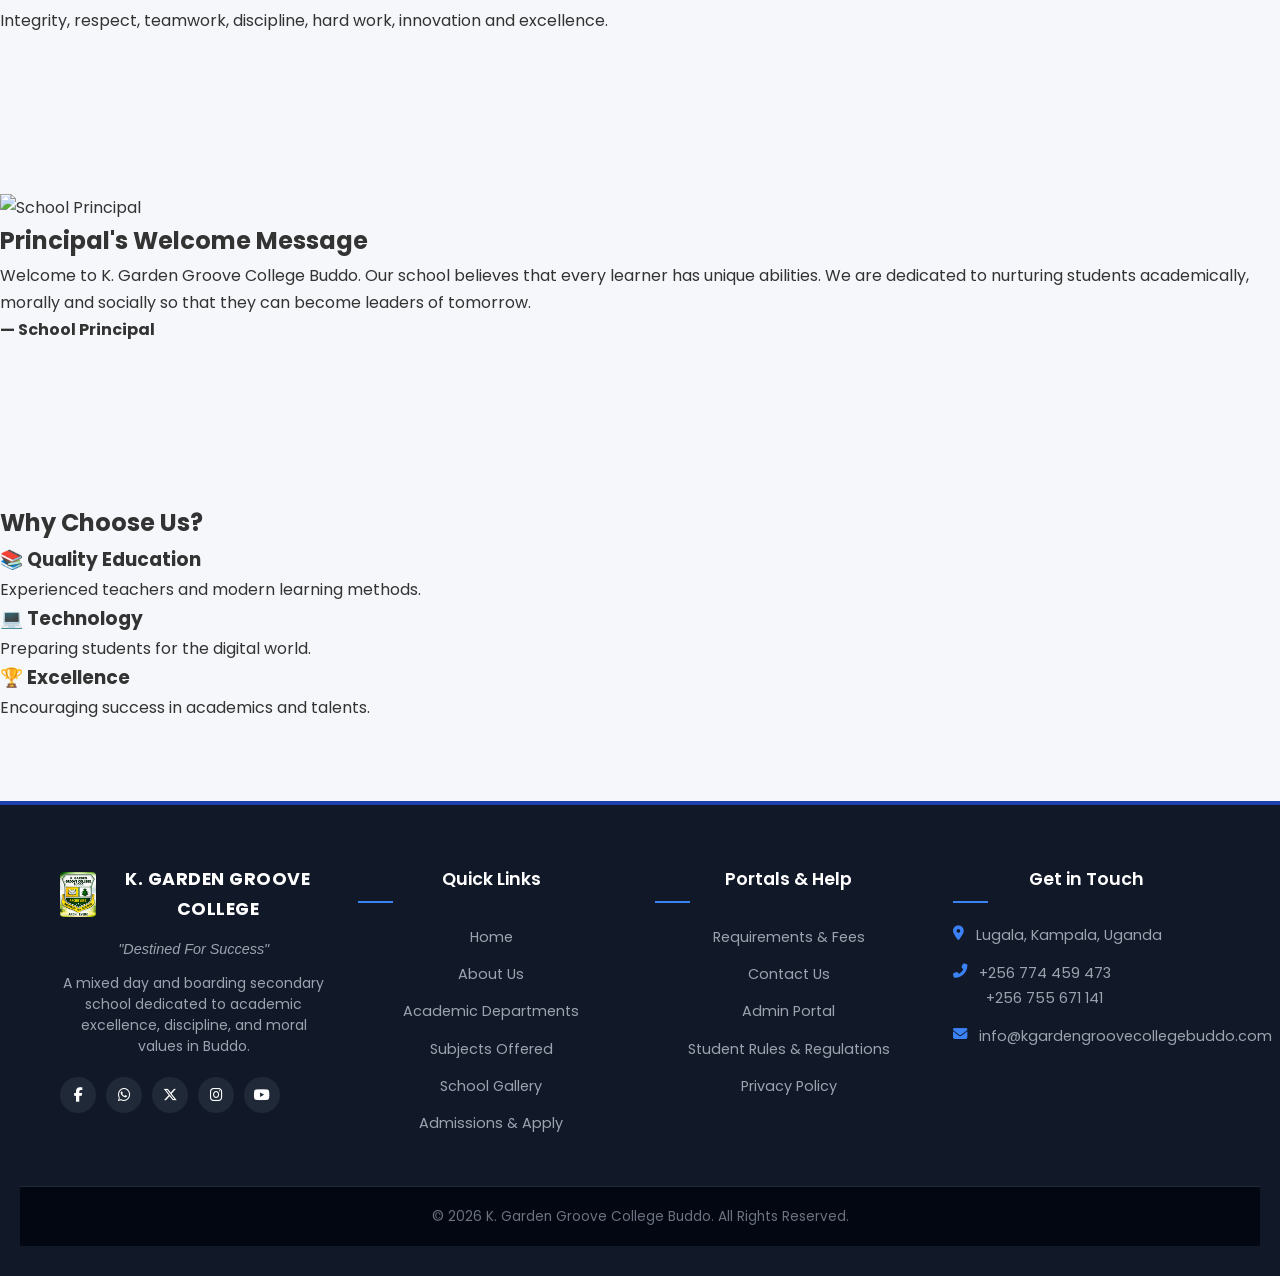
==== commit 0559071b: "Update about.html" ====
--- a/about.html
+++ b/about.html
@@ -5,7 +5,7 @@
 <meta name="viewport" content="width=device-width, initial-scale=1.0">
 
 <title>About Us | K. Garden Groove College Buddo</title>
-
+<link rel="icon" type="Badge.jpg" href="Badge.jpg">
 <link rel="stylesheet" href="style.css">
 
 <link href="https://fonts.googleapis.com/css2?family=Poppins:wght@300;400;500;600;700&display=swap" rel="stylesheet">
@@ -186,21 +186,260 @@
 
 <!-- FOOTER -->
 
-<footer>
-
-<h3>K. Garden Groove College Buddo</h3>
-
-<p>"Building tomorrow's leaders today"</p>
-
-<div class="social">
-<a href="#">Facebook</a>
-<a href="#">WhatsApp</a>
-<a href="#">YouTube</a>
-</div>
-
-<p>© 2026 K. Garden Groove College Buddo. All Rights Reserved.</p>
-
+<style>
+/* ==========================================
+   SITE FOOTER STYLES
+   ========================================== */
+
+.site-footer {
+  background-color: #111827; /* Dark elegant background */
+  color: #d1d5db;
+  font-family: inherit;
+  padding-top: 60px;
+  border-top: 4px solid #1e40af; /* Accent top border */
+}
+
+.footer-container {
+  max-width: 1200px;
+  margin: 0 auto;
+  padding: 0 20px 40px 20px;
+  display: grid;
+  grid-template-columns: repeat(auto-fit, minmax(220px, 1fr));
+  gap: 30px;
+}
+
+/* Brand Section */
+.footer-brand {
+  display: flex;
+  align-items: center;
+  gap: 12px;
+  margin-bottom: 12px;
+}
+
+.footer-logo {
+  width: 45px;
+  height: 45px;
+  object-fit: contain;
+  border-radius: 4px;
+}
+
+.footer-brand h3 {
+  color: #ffffff;
+  font-size: 1.1rem;
+  font-weight: 700;
+  margin: 0;
+  letter-spacing: 0.5px;
+}
+
+.footer-motto {
+  color: #9ca3af;
+  font-size: 0.9rem;
+  margin-bottom: 12px;
+}
+
+.footer-description {
+  font-size: 0.875rem;
+  line-height: 1.5;
+  color: #9ca3af;
+  margin-bottom: 20px;
+}
+
+/* Headings */
+.footer-heading {
+  color: #ffffff;
+  font-size: 1.1rem;
+  font-weight: 600;
+  margin-bottom: 20px;
+  position: relative;
+  padding-bottom: 8px;
+}
+
+.footer-heading::after {
+  content: '';
+  position: absolute;
+  left: 0;
+  bottom: 0;
+  width: 35px;
+  height: 2px;
+  background-color: #3b82f6; /* Accent line */
+}
+
+/* Links List */
+.footer-links {
+  list-style: none;
+  padding: 0;
+  margin: 0;
+}
+
+.footer-links li {
+  margin-bottom: 10px;
+}
+
+.footer-links a {
+  color: #9ca3af;
+  text-decoration: none;
+  font-size: 0.9rem;
+  transition: color 0.2s ease, transform 0.2s ease;
+  display: inline-block;
+}
+
+.footer-links a:hover {
+  color: #ffffff;
+  transform: translateX(4px);
+}
+
+/* Contact Info List */
+.footer-contact-list {
+  list-style: none;
+  padding: 0;
+  margin: 0;
+}
+
+.footer-contact-list li {
+  display: flex;
+  align-items: flex-start;
+  gap: 12px;
+  margin-bottom: 14px;
+  font-size: 0.9rem;
+  color: #9ca3af;
+}
+
+.footer-contact-list i {
+  color: #3b82f6;
+  margin-top: 3px;
+}
+
+.footer-contact-list a {
+  color: #9ca3af;
+  text-decoration: none;
+  transition: color 0.2s ease;
+}
+
+.footer-contact-list a:hover {
+  color: #ffffff;
+}
+
+/* Social Media Buttons */
+.footer-socials {
+  display: flex;
+  gap: 10px;
+}
+
+.footer-socials a {
+  width: 36px;
+  height: 36px;
+  background-color: #1f2937;
+  color: #ffffff;
+  display: flex;
+  align-items: center;
+  justify-content: center;
+  border-radius: 50%;
+  text-decoration: none;
+  font-size: 0.9rem;
+  transition: background-color 0.2s ease, transform 0.2s ease;
+}
+
+.footer-socials a:hover {
+  background-color: #2563eb;
+  transform: translateY(-3px);
+}
+
+/* Bottom Bar */
+.footer-bottom {
+  background-color: #030712;
+  padding: 18px 20px;
+  border-top: 1px solid #1f2937;
+  text-align: center;
+  font-size: 0.85rem;
+  color: #6b7280;
+}
+
+.footer-bottom-container {
+  max-width: 1200px;
+  margin: 0 auto;
+}
+</style>
+<footer class="site-footer">
+  <div class="footer-container">
+    
+    <!-- Column 1: School Info & Motto -->
+    <div class="footer-col footer-about">
+      <div class="footer-brand">
+        <img src="Badge.jpg" alt="K. Garden Groove College Logo" class="footer-logo">
+        <h3>K. GARDEN GROOVE COLLEGE</h3>
+      </div>
+      <p class="footer-motto"><em>"Destined For Success"</em></p>
+      <p class="footer-description">
+        A mixed day and boarding secondary school dedicated to academic excellence, discipline, and moral values in Buddo.
+      </p>
+      <div class="footer-socials">
+        <a href="#" aria-label="Facebook"><i class="fab fa-facebook-f"></i></a>
+        <a href="#" aria-label="WhatsApp"><i class="fab fa-whatsapp"></i></a>
+        <a href="#" aria-label="X / Twitter"><i class="fab fa-x-twitter"></i></a>
+        <a href="#" aria-label="Instagram"><i class="fab fa-instagram"></i></a>
+        <a href="#" aria-label="YouTube"><i class="fab fa-youtube"></i></a>
+      </div>
+    </div>
+
+    <!-- Column 2: Quick Navigation -->
+    <div class="footer-col">
+      <h4 class="footer-heading">Quick Links</h4>
+      <ul class="footer-links">
+        <li><a href="index.html">Home</a></li>
+        <li><a href="about.html">About Us</a></li>
+        <li><a href="academics.html">Academic Departments</a></li>
+        <li><a href="subjects.html">Subjects Offered</a></li>
+        <li><a href="gallery.html">School Gallery</a></li>
+        <li><a href="admissions.html">Admissions & Apply</a></li>
+      </ul>
+    </div>
+
+    <!-- Column 3: Information & Portals -->
+    <div class="footer-col">
+      <h4 class="footer-heading">Portals & Help</h4>
+      <ul class="footer-links">
+        <li><a href="admissions.html">Requirements & Fees</a></li>
+        <li><a href="contact.html">Contact Us</a></li>
+        <li><a href="admin-login.html">Admin Portal</a></li>
+        <li><a href="#">Student Rules & Regulations</a></li>
+        <li><a href="#">Privacy Policy</a></li>
+      </ul>
+    </div>
+
+    <!-- Column 4: Direct Contact -->
+    <div class="footer-col">
+      <h4 class="footer-heading">Get in Touch</h4>
+      <ul class="footer-contact-list">
+        <li>
+          <i class="fas fa-map-marker-alt"></i> 
+          <span>Lugala, Kampala, Uganda</span>
+        </li>
+        <li>
+          <i class="fas fa-phone-alt"></i> 
+          <span>
+            <a href="tel:+256774459473">+256 774 459 473</a><br>
+            <a href="tel:+256755671141">+256 755 671 141</a>
+          </span>
+        </li>
+        <li>
+          <i class="fas fa-envelope"></i> 
+          <a href="mailto:info@kgardengroovecollegebuddo.com">info@kgardengroovecollegebuddo.com</a>
+        </li>
+      </ul>
+    </div>
+
+  </div>
+
+  <!-- Footer Bottom Bar -->
+  <div class="footer-bottom">
+    <div class="footer-bottom-container">
+      <p>&copy; 2026 K. Garden Groove College Buddo. All Rights Reserved.</p>
+    </div>
+  </div>
 </footer>
+
+<!-- FontAwesome icons for social and contact indicators -->
+<link rel="stylesheet" href="https://cdnjs.cloudflare.com/ajax/libs/font-awesome/6.4.0/css/all.min.css">
 
 <script>
 const menuBtn = document.getElementById("menuToggle");
